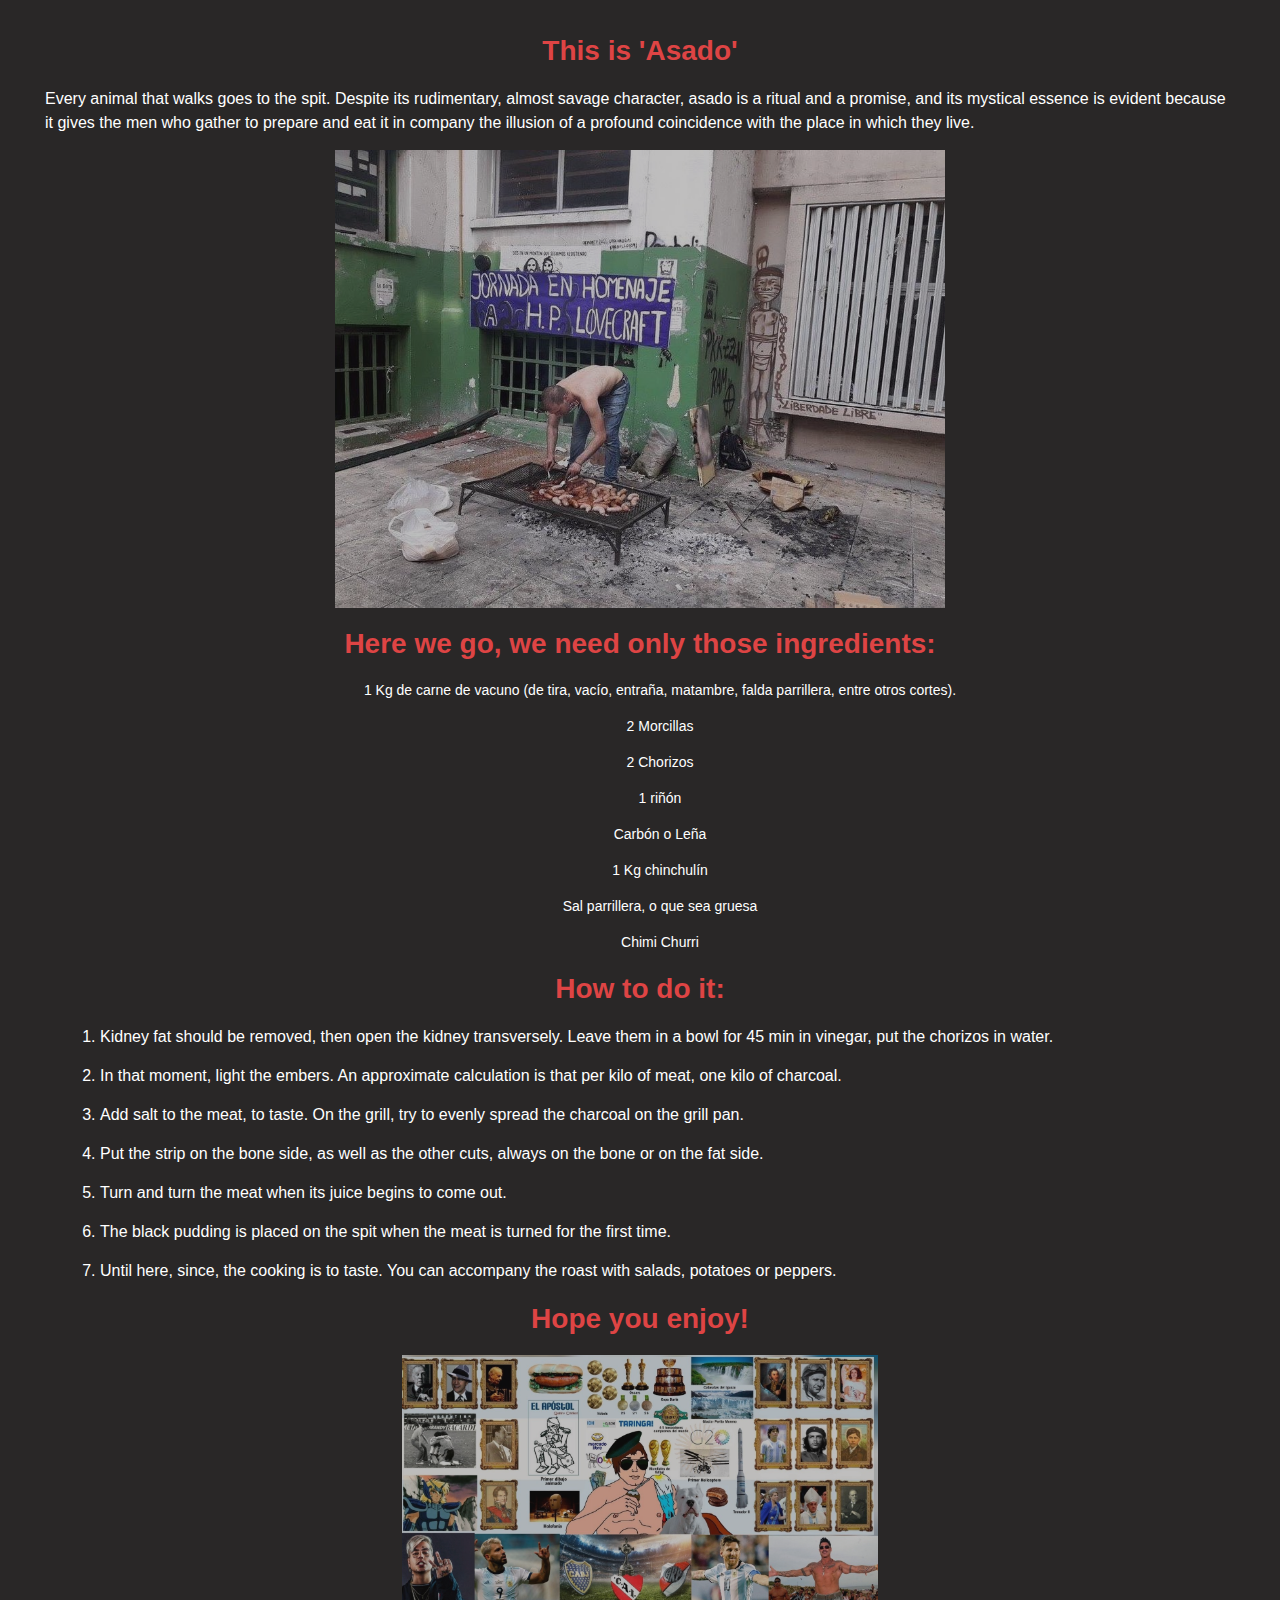
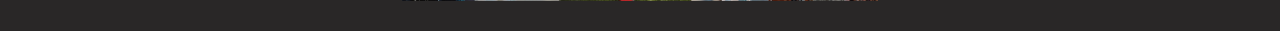
==== asado.html @ 52167f95 "Adding Last CSS/HTML/IMG and finishing exercise" ====
<!DOCTYPE html>
<html lang="en">
<head>
    <meta charset="UTF-8">
    <meta http-equiv="X-UA-Compatible" content="IE=edge">
    <meta name="viewport" content="width=device-width, initial-scale=1.0">
    <link rel="stylesheet" href="recetas.css">
    <title>Asado Argentino</title>
</head>
<body>
    <h1>This is 'Asado'</h1>
    <p>Every animal that walks goes to the spit. Despite its rudimentary, almost savage character, asado is a ritual and a promise, and its mystical essence is evident because it gives the men who gather to prepare and eat it in company the illusion of a profound coincidence with the place in which they live.</p>
    <img src="/img/asadolovecraftiano.jpeg" alt="asado argentino">
    <h1>Here we go, we need only those ingredients: </h1>
    <ul>
        <li>1 Kg de carne de vacuno (de tira, vacío, entraña, matambre, falda parrillera, entre otros cortes).</li>
        <li>2 Morcillas</li>
        <li>2 Chorizos</li>
        <li>1 riñón</li>
        <li>Carbón o Leña</li>
        <li>1 Kg chinchulín</li>
        <li>Sal parrillera, o que sea gruesa</li>
        <li>Chimi Churri</li>
    </ul>

    <h1>How to do it: </h1>

    <ol>
        <li>Kidney fat should be removed, then open the kidney transversely. Leave them in a bowl for 45 min in vinegar, put the chorizos in water.</li>
        <li>In that moment, light the embers. An approximate calculation is that per kilo of meat, one kilo of charcoal.</li>
        <li>Add salt to the meat, to taste. On the grill, try to evenly spread the charcoal on the grill pan.</li>
        <li>Put the strip on the bone side, as well as the other cuts, always on the bone or on the fat side.</li>
        <li>Turn and turn the meat when its juice begins to come out.</li>
        <li>The black pudding is placed on the spit when the meat is turned for the first time.</li>
        <li>Until here, since, the cooking is to taste. You can accompany the roast with salads, potatoes or peppers.</li>
    </ol>

    <h1>Hope you enjoy!</h1>
    <div class="imagenpie">
        <img src="img/argentinameme.jpeg" alt="argentina-greater-in-da-world">
    </div>
</body>
</html>
---- recetas.css ----
* {
    line-height: 1.5;
    margin: 15px;
}

a {
    text-decoration: none;
    color: rgb(251, 199, 199);
}

a:visited {
    color: rgb(251, 199, 199);
}

a:hover {
    color: yellow;
}

ul {
    list-style-type: none;
    font-size: 14px;
    text-align: center;
}

ol {
    font-size: 16px;
    text-align: justify;
    font-family:Verdana, Geneva, Tahoma, sans-serif;

}

body {
    font-size: 16px;
    font-family:Verdana, Geneva, Tahoma, sans-serif;
    background-color: rgb(41, 39, 39);
    color: white;
}

h1 {
    font-family:'Segoe UI', Tahoma, Geneva, Verdana, sans-serif;
    font-size: 28px;
    text-align: center;
    color: rgb(222, 68, 68);
}

h2 {
    font-family:'Segoe UI', Tahoma, Geneva, Verdana, sans-serif;
    color: rgb(255, 255, 255);
}

img {
    display: block;
    width: 50%;
    margin: auto;
    opacity: 70%;
}

.cursiva { font-style: italic; }
.imagenpie img {
    width: 40%;
}
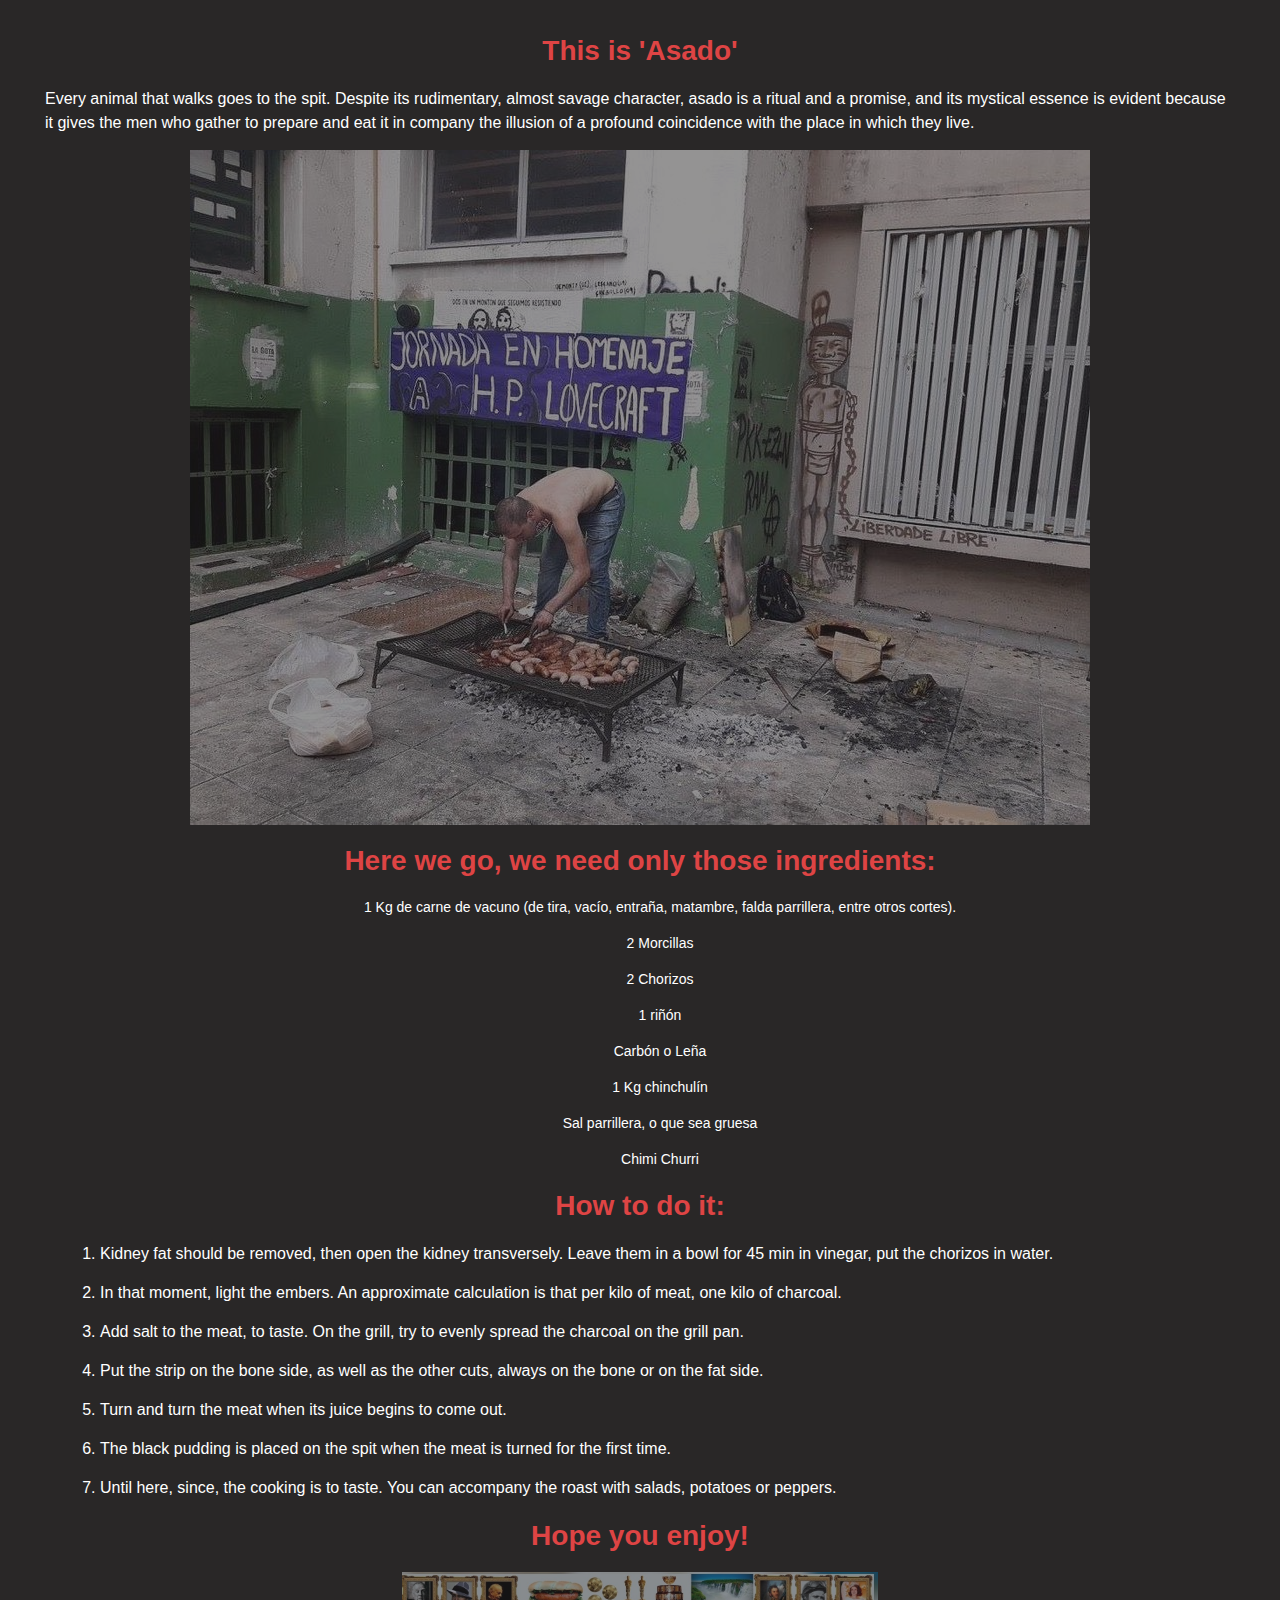
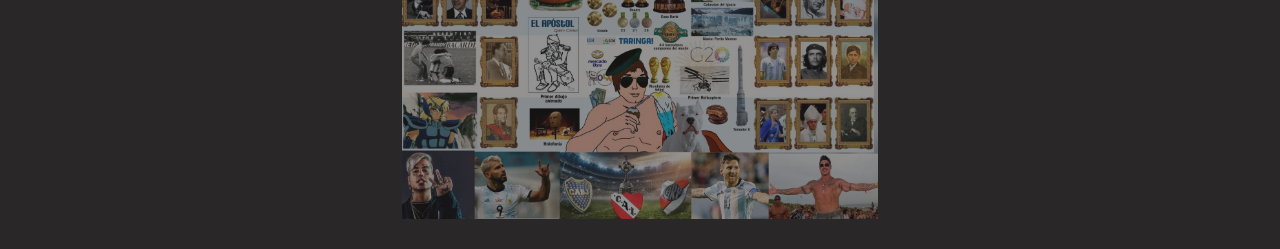
==== commit fe3af0b5: "Fix Linkin CSS" ====
--- a/asado.html
+++ b/asado.html
@@ -10,7 +10,7 @@
 <body>
     <h1>This is 'Asado'</h1>
     <p>Every animal that walks goes to the spit. Despite its rudimentary, almost savage character, asado is a ritual and a promise, and its mystical essence is evident because it gives the men who gather to prepare and eat it in company the illusion of a profound coincidence with the place in which they live.</p>
-    <img src="/img/asadolovecraftiano.jpeg" alt="asado argentino">
+    <img src="img/asadolovecraftiano.jpeg" alt="asado argentino">
     <h1>Here we go, we need only those ingredients: </h1>
     <ul>
         <li>1 Kg de carne de vacuno (de tira, vacío, entraña, matambre, falda parrillera, entre otros cortes).</li>
@@ -37,7 +37,7 @@
 
     <h1>Hope you enjoy!</h1>
     <div class="imagenpie">
-        <img src="img/argentinameme.jpeg" alt="argentina-greater-in-da-world">
+        <img src="/img/argentinameme.jpeg" alt="argentina-greater-in-da-world">
     </div>
 </body>
 </html>--- a/recetas.css
+++ b/recetas.css
@@ -51,12 +51,12 @@
 
 img {
     display: block;
-    width: 50%;
     margin: auto;
-    opacity: 70%;
+    opacity: 50%;
 }
 
 .cursiva { font-style: italic; }
 .imagenpie img {
     width: 40%;
+    position: center;
 }
